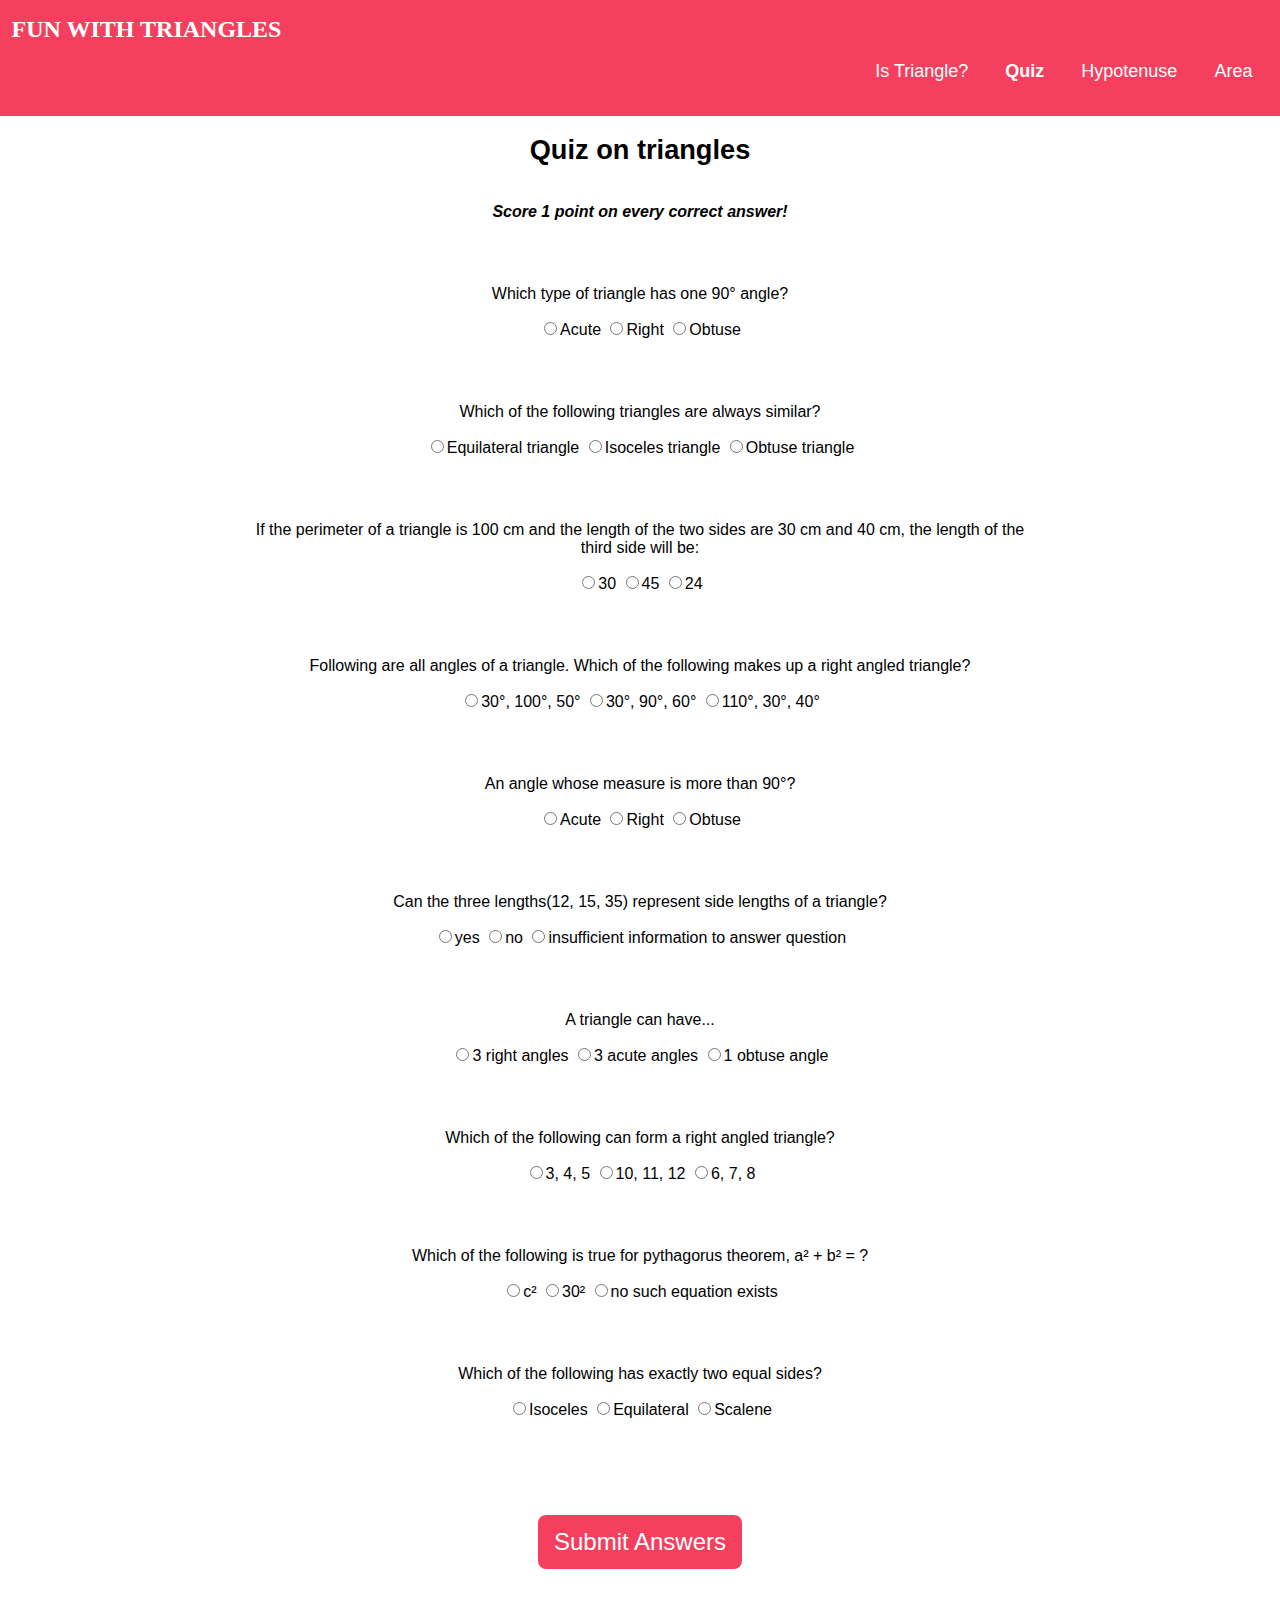
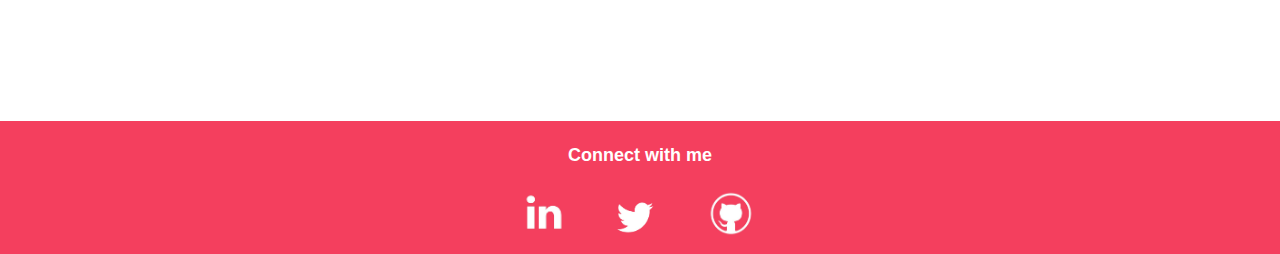
==== index.html @ f9a60254 "initial commit" ====
<!DOCTYPE html>
<html lang="en">
<head>
    <meta charset="UTF-8">
    <meta http-equiv="X-UA-Compatible" content="IE=edge">
    <meta name="viewport" content="width=device-width, initial-scale=1.0">
    <title>Quiz on Triangles</title>
    <link href="styles.css" rel="stylesheet">
</head>
<body>
    <nav class="navigation container">
        <div class="nav-brand">FUN WITH TRIANGLES</div>
        <ul class="list-non-bullet nav-pills">
            <li class="list-item-inline"><a href="angles.html" class="link ">Is Triangle?</a></li>
            <li class="list-item-inline"><a href="index.html" class="link link-active">Quiz</a></li>
            <li class="list-item-inline"><a href="hypotenuse.html" class="link ">Hypotenuse</a></li>
            <li class="list-item-inline"><a href="area.html" class="link ">Area</a></li>
        </ul>
    </nav>

    <main>
        <h1>Quiz on triangles</h1>
        <p class="description">Score 1 point on every correct answer!</p>
        <form id="quiz-form">
        <div class="question-container">
            <p id="questionOne">Which type of triangle has one 90° angle?</p>
            <label><input type="radio"  name="optionOne" value="Acute">Acute</label>
            <label><input type="radio"  name="optionOne" value="Right">Right</label>
            <label><input type="radio"  name="optionOne" value="Obtuse">Obtuse</label>
        </div>
        <div class="question-container">
            <p id="questionTwo">Which of the following triangles are always similar?</p>
            <label><input type="radio"  name="optionTwo" value="Equilateral triangle">Equilateral triangle</label>
            <label><input type="radio"  name="optionTwo" value="Isoceles triangle">Isoceles triangle</label>
            <label><input type="radio" name="optionTwo" value="Obtuse triangle">Obtuse triangle</label>
        </div>
        <div class="question-container">
            <p id="questionThree">If the perimeter of a triangle is 100 cm and the length of the two sides are 30 cm and 40 cm, the length of the third side will be:</p>
            <label><input type="radio" name="optionThree" value="30">30</label>
            <label><input type="radio"  name="optionThree" value="45">45</label>
            <label><input type="radio"  name="optionThree" value="24">24</label>
        </div>
        <div class="question-container">
            <p id="questionFour">Following are all angles of a triangle. Which of the following makes up a right angled triangle?</p>
            <label><input type="radio"  name="optionFour" value="30, 100, 50">30°, 100°, 50°</label>
            <label><input type="radio"  name="optionFour" value="30, 90, 60">30°, 90°, 60°</label>
            <label><input type="radio"  name="optionFour" value="110, 30, 40">110°, 30°, 40°</label>
        </div>
        <div class="question-container">
            <p id="questionFive">An angle whose measure is more than 90°?</p>
            <label><input type="radio"  name="optionFive" value="Acute">Acute</label>
            <label><input type="radio"  name="optionFive" value="Right">Right</label>
            <label><input type="radio"  name="optionFive" value="Obtuse">Obtuse</label>
        </div>

        <div class="question-container">
            <p id="questionSix">
                Can the three lengths(12, 15, 35) represent side lengths of a triangle?</p>
            <label><input type="radio"  name="optionSix" value="yes">yes</label>
            <label><input type="radio"  name="optionSix" value='no'>no</label>
            <label><input type="radio"  name="optionSix" value="insufficient">insufficient information to answer question</label>
        </div>
        <div class="question-container">
            <p id="questionSeven">
                A triangle can have...</p>
            <label><input type="radio"  name="optionSeven" value="3 right angle">3 right angles</label>
            <label><input type="radio"  name="optionSeven" value='3 acute angles'>3 acute angles</label>
            <label><input type="radio"  name="optionSeven" value="1 obtuse angle">1 obtuse angle</label>
        </div>
        <div class="question-container">
            <p id="questionEight">
                Which of the following can form a right angled triangle?</p>
            <label><input type="radio"  name="optionEight" value="3, 4, 5">3, 4, 5</label>
            <label><input type="radio"  name="optionEight" value='10, 11, 12'>10, 11, 12</label>
            <label><input type="radio"  name="optionEight" value="6, 7, 8">6, 7, 8</label>
        </div>
        <div class="question-container">
            <p id="questionNine">
                Which of the following is true for pythagorus theorem, a² + b² = ?</p>
            <label><input type="radio"  name="optionNine" value="c²">c²</label>
            <label><input type="radio"  name="optionNine" value='no'>30²</label>
            <label><input type="radio"  name="optionNine" value="no such equation exists">no such equation exists</label>
        </div>
        <div class="question-container">
            <p id="questionTen">
                Which of the following has exactly two equal sides?</p>
            <label><input type="radio"  name="optionTen" value="Isoceles">Isoceles</label>
            <label><input type="radio"  name="optionTen" value="Equilateral">Equilateral</label>
            <label><input type="radio"  name="optionTen" value="Scalene">Scalene</label>
        </div>
        </form>
        <button id="btn-answer" class="link-primary">Submit Answers</button>
        <h2 id="score-div" class='mesage-headers'>
        </h2>
    </main>
    <footer class="footer container">
        <div class="footer-header">Connect with me</div>
        <ul class="list-non-bullet">
            <li class="list-item-inline"><a href="https://www.linkedin.com/in/radhika-mendiratta-4091a9bb/" class="link"><img class="linkedinlogo" src="linkedin.jpg" alt="linkedin"></a></li>
            <li class="list-item-inline"><a href="https://twitter.com/radhikamendira2?t=ruk6tvQf6QIztbFcZKx-2g&s=08" class="link"><img class="twitterlogo" src="twitter.jpg" alt="twitter"></a></li>
            <li class="list-item-inline"><a href="https://github.com/radhika2104" class="link"><img class="githublogo" src="github.jpg" alt="github"></a></li>
            
        </ul>
    </footer>
    
    <script src="app.js" type="text/javascript"></script>
</body>
</html>
---- styles.css ----
:root{
    --primary-color: #f43f5e;
    --secondary-color:#fb7185;
    --off-white:#fff1f2;
    --primary-text: #0c4a6e;
    --secondary-text: #0f172a;
    
}

body{
    font-family: Verdana, sans-serif;
    margin: 0px .4px 0px 0.4px;
    
}
main{
    margin: auto;
    text-align: center;

}
.description{
    margin: 2.3rem;
    font-style: italic;
    font-weight: 600;
}

.question-container{
    max-width: 800px;
    margin: 4rem auto;
}

.info{
    max-width: 250px;
    border: 1px solid var(--primary-color);
    margin: auto;
    border-radius: 1rem;

}

 .container{
    padding: 0rem 0.5rem;
 }


 .link{
    text-decoration: none;
    padding: 0.5rem 1rem;
   
 }

 .link-active{
    font-weight: bold;
 }

 .link-primary {
    background-color: var(--primary-color);
    color: white;
    border-radius: 0.5rem;  
    padding: 0.8rem 1rem;
    border: none;
    font-size: x-large;
    margin: 2rem 1rem;
 }

 .link-secondary {
    border: 1.5px solid var(--primary-color);
    border-radius: 0.5rem;
    display: block;
    font-size: large;
    padding: 0.5rem;
    margin:0.5rem auto 1rem auto;
    
 }
.label-link-secondary{
    display: block;
    font-size: 1.3rem;
    margin-top: 2rem;
 }

 h1{
    font-size: 1.7rem;
 }
 

 .list-item-inline {
    display: inline;
    padding: 0rem 0rem 0rem 0rem;
 }

 .list-non-bullet {
    list-style: none;
 }

 .navigation .nav-brand {
    font-weight: bold;
    font-size: x-large;
    font-family: Comic Sans MS, Comic Sans, cursive;

 }

 .navigation {
    background-color: var(--primary-color);
    color:white;
    padding: 1rem 0.7rem;    
    font-weight: 500;
    font-size: large;

 }

 .navigation .link {
    color: white;
    
 }

 .navigation .nav-pills {
    text-align: right;
 }



.footer .link {
    color: white;
    text-decoration: none;
    display: inline;
    
}

.footer ul{
    display: inline;
    padding-inline-start: 0px;
}

.ul-section{
    padding-inline-start: 0px;
}

.footer {
    margin-top: 1.5rem;
    color: white;
    background-color: var(--primary-color);
    padding: 0.5rem;
    text-align: center;
}

.footer-header {
    padding-top: 1rem;
    padding-bottom: 1rem;
    font-weight: bold;
    font-size: large;
}


.footer .linkedinlogo{
    width: 60px;
}

.footer .twitterlogo{
    width: 50px;
}

.footer .githublogo{
    width: 70px;
    position: relative; bottom: 5px;
}

.mesage-headers{
    margin-top: 0rem;
    height: 6rem;
    color: var(--primary-color);
    text-align: center;
}
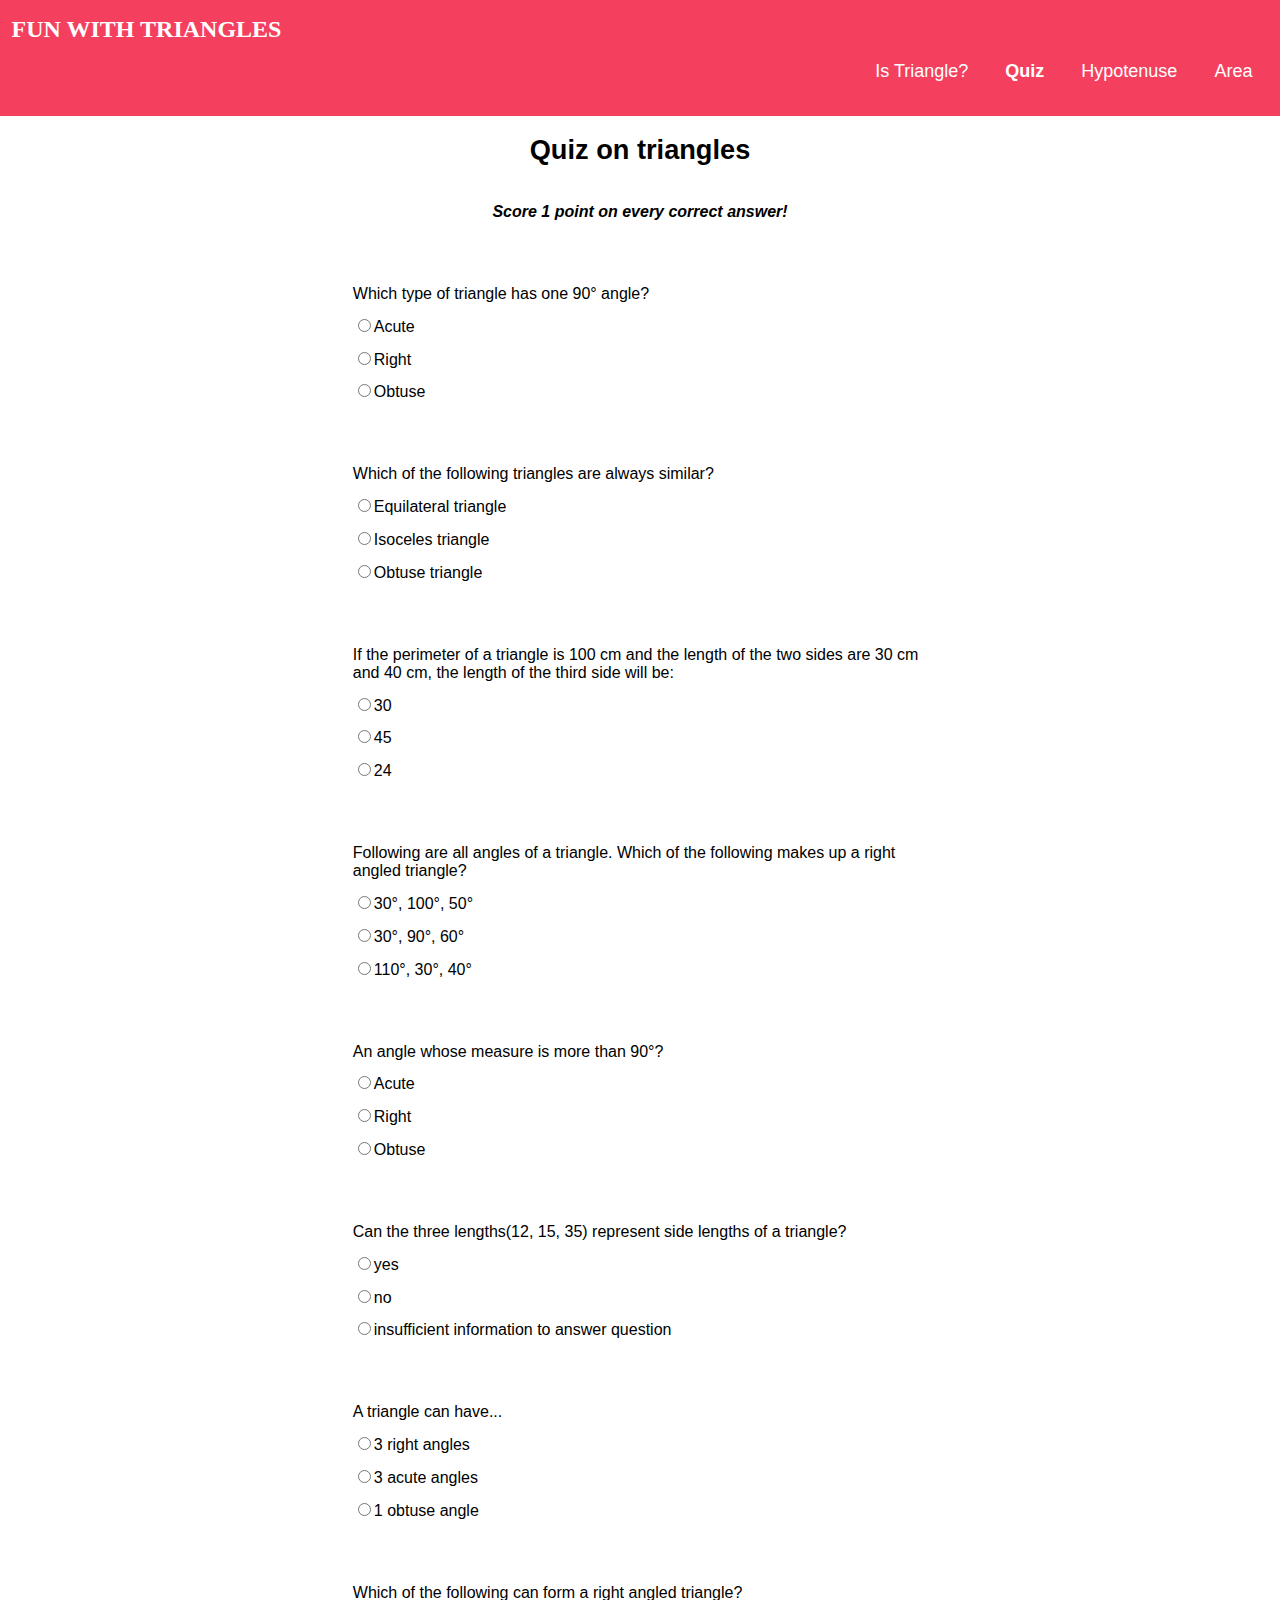
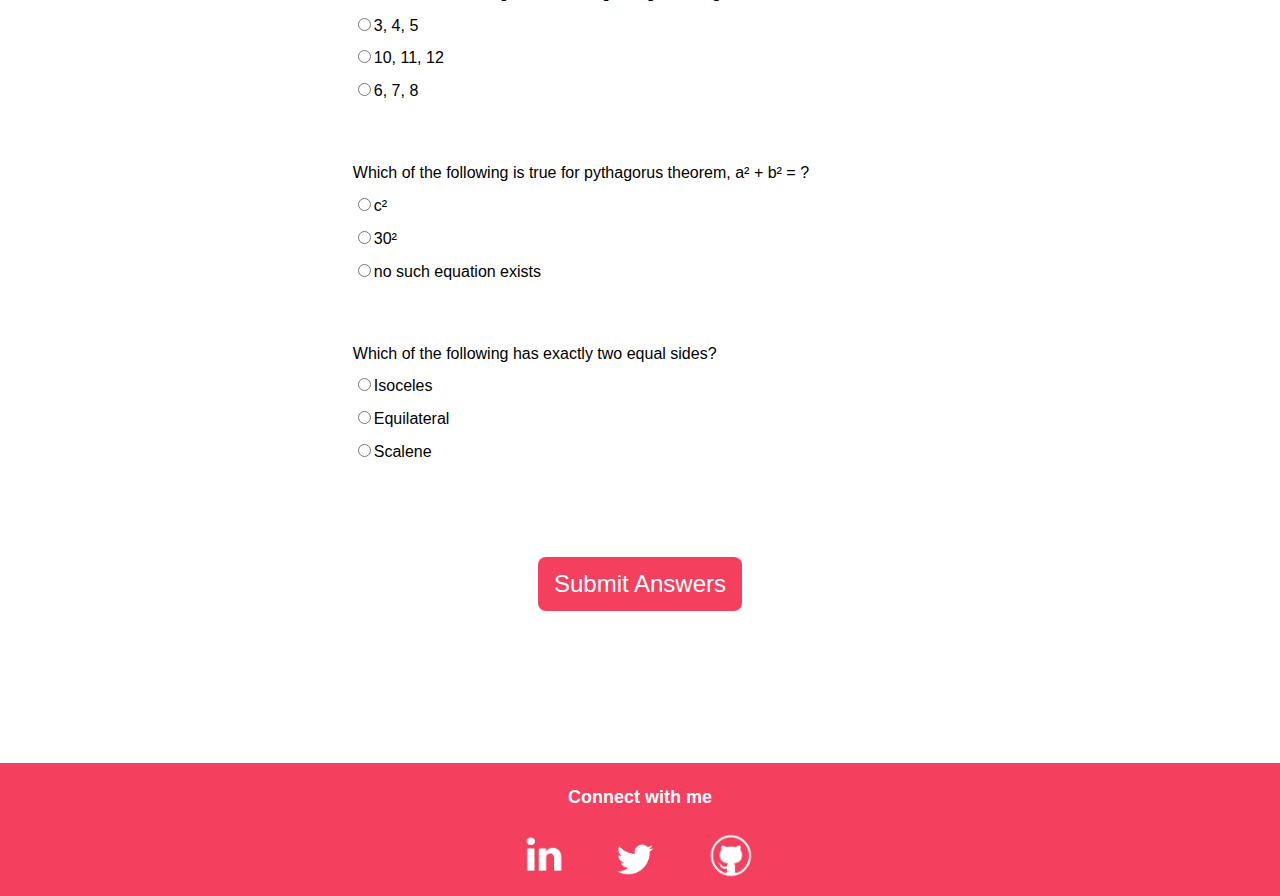
==== commit e29a5b22: "style : fixed margin indentation on quiz" ====
--- a/index.html
+++ b/index.html
@@ -23,70 +23,70 @@
         <p class="description">Score 1 point on every correct answer!</p>
         <form id="quiz-form">
         <div class="question-container">
-            <p id="questionOne">Which type of triangle has one 90° angle?</p>
-            <label><input type="radio"  name="optionOne" value="Acute">Acute</label>
-            <label><input type="radio"  name="optionOne" value="Right">Right</label>
-            <label><input type="radio"  name="optionOne" value="Obtuse">Obtuse</label>
+            <p  id="questionOne"  class="optiondiv">Which type of triangle has one 90° angle?</p>
+            <div class="optiondiv"><label class="radio-label"><input type="radio"  name="optionOne" value="Acute" class="radio-input">Acute</label></div>
+            <div class="optiondiv"><label class="radio-label"><input type="radio"  name="optionOne" value="Right" class="radio-input">Right</label></div>
+            <div class="optiondiv"><label class="radio-label"><input type="radio"  name="optionOne" value="Obtuse" class="radio-input">Obtuse</label></div>
         </div>
         <div class="question-container">
-            <p id="questionTwo">Which of the following triangles are always similar?</p>
-            <label><input type="radio"  name="optionTwo" value="Equilateral triangle">Equilateral triangle</label>
-            <label><input type="radio"  name="optionTwo" value="Isoceles triangle">Isoceles triangle</label>
-            <label><input type="radio" name="optionTwo" value="Obtuse triangle">Obtuse triangle</label>
+            <p id="questionTwo" class="optiondiv">Which of the following triangles are always similar?</p>
+            <div class="optiondiv"><label><input type="radio"  name="optionTwo" value="Equilateral triangle" class="radio-input">Equilateral triangle</label></div>
+            <div class="optiondiv"><label><input type="radio"  name="optionTwo" value="Isoceles triangle" class="radio-input">Isoceles triangle</label></div>
+            <div class="optiondiv"><label><input type="radio" name="optionTwo" value="Obtuse triangle" class="radio-input">Obtuse triangle</label></div>
         </div>
         <div class="question-container">
-            <p id="questionThree">If the perimeter of a triangle is 100 cm and the length of the two sides are 30 cm and 40 cm, the length of the third side will be:</p>
-            <label><input type="radio" name="optionThree" value="30">30</label>
-            <label><input type="radio"  name="optionThree" value="45">45</label>
-            <label><input type="radio"  name="optionThree" value="24">24</label>
+            <p id="questionThree" class="optiondiv">If the perimeter of a triangle is 100 cm and the length of the two sides are 30 cm and 40 cm, the length of the third side will be:</p>
+            <div class="optiondiv"><label><input type="radio" name="optionThree" value="30" class="radio-input">30</label></div>
+            <div class="optiondiv"><label><input type="radio"  name="optionThree" value="45" class="radio-input">45</label></div>
+            <div class="optiondiv"><label><input type="radio"  name="optionThree" value="24" class="radio-input">24</label></div>
         </div>
         <div class="question-container">
-            <p id="questionFour">Following are all angles of a triangle. Which of the following makes up a right angled triangle?</p>
-            <label><input type="radio"  name="optionFour" value="30, 100, 50">30°, 100°, 50°</label>
-            <label><input type="radio"  name="optionFour" value="30, 90, 60">30°, 90°, 60°</label>
-            <label><input type="radio"  name="optionFour" value="110, 30, 40">110°, 30°, 40°</label>
+            <p id="questionFour" class="optiondiv">Following are all angles of a triangle. Which of the following makes up a right angled triangle?</p>
+            <div class="optiondiv"><label><input type="radio"  name="optionFour" value="30, 100, 50" class="radio-input">30°, 100°, 50°</label></div>
+            <div class="optiondiv"><label><input type="radio"  name="optionFour" value="30, 90, 60" class="radio-input">30°, 90°, 60°</label></div>
+            <div class="optiondiv"><label><input type="radio"  name="optionFour" value="110, 30, 40" class="radio-input">110°, 30°, 40°</label></div>
         </div>
         <div class="question-container">
-            <p id="questionFive">An angle whose measure is more than 90°?</p>
-            <label><input type="radio"  name="optionFive" value="Acute">Acute</label>
-            <label><input type="radio"  name="optionFive" value="Right">Right</label>
-            <label><input type="radio"  name="optionFive" value="Obtuse">Obtuse</label>
+            <p id="questionFive" class="optiondiv">An angle whose measure is more than 90°?</p>
+            <div class="optiondiv"><label><input type="radio"  name="optionFive" value="Acute" class="radio-input">Acute</label></div>
+            <div class="optiondiv"><label><input type="radio"  name="optionFive" value="Right" class="radio-input">Right</label></div>
+            <div class="optiondiv"><label><input type="radio"  name="optionFive" value="Obtuse" class="radio-input">Obtuse</label></div>
         </div>
 
         <div class="question-container">
-            <p id="questionSix">
+            <p id="questionSix" class="optiondiv">
                 Can the three lengths(12, 15, 35) represent side lengths of a triangle?</p>
-            <label><input type="radio"  name="optionSix" value="yes">yes</label>
-            <label><input type="radio"  name="optionSix" value='no'>no</label>
-            <label><input type="radio"  name="optionSix" value="insufficient">insufficient information to answer question</label>
+            <div class="optiondiv"><label><input type="radio"  name="optionSix" value="yes" class="radio-input">yes</label></div>
+            <div class="optiondiv"><label><input type="radio"  name="optionSix" value='no' class="radio-input">no</label></div>
+            <div class="optiondiv"><label><input type="radio"  name="optionSix" value="insufficient" class="radio-input">insufficient information to answer question</label></div>
         </div>
         <div class="question-container">
-            <p id="questionSeven">
+            <p id="questionSeven" class="optiondiv">
                 A triangle can have...</p>
-            <label><input type="radio"  name="optionSeven" value="3 right angle">3 right angles</label>
-            <label><input type="radio"  name="optionSeven" value='3 acute angles'>3 acute angles</label>
-            <label><input type="radio"  name="optionSeven" value="1 obtuse angle">1 obtuse angle</label>
+            <div class="optiondiv"><label><input type="radio"  name="optionSeven" value="3 right angle" class="radio-input">3 right angles</label></div>
+            <div class="optiondiv"><label><input type="radio"  name="optionSeven" value='3 acute angles' class="radio-input">3 acute angles</label></div>
+            <div class="optiondiv"><label><input type="radio"  name="optionSeven" value="1 obtuse angle" class="radio-input">1 obtuse angle</label></div>
         </div>
         <div class="question-container">
-            <p id="questionEight">
+            <p id="questionEight" class="optiondiv">
                 Which of the following can form a right angled triangle?</p>
-            <label><input type="radio"  name="optionEight" value="3, 4, 5">3, 4, 5</label>
-            <label><input type="radio"  name="optionEight" value='10, 11, 12'>10, 11, 12</label>
-            <label><input type="radio"  name="optionEight" value="6, 7, 8">6, 7, 8</label>
+            <div class="optiondiv"><label><input type="radio"  name="optionEight" value="3, 4, 5" class="radio-input">3, 4, 5</label></div>
+            <div class="optiondiv"><label><input type="radio"  name="optionEight" value='10, 11, 12' class="radio-input">10, 11, 12</label></div>
+            <div class="optiondiv"><label><input type="radio"  name="optionEight" value="6, 7, 8" class="radio-input">6, 7, 8</label></div>
         </div>
         <div class="question-container">
-            <p id="questionNine">
+            <p id="questionNine" class="optiondiv">
                 Which of the following is true for pythagorus theorem, a² + b² = ?</p>
-            <label><input type="radio"  name="optionNine" value="c²">c²</label>
-            <label><input type="radio"  name="optionNine" value='no'>30²</label>
-            <label><input type="radio"  name="optionNine" value="no such equation exists">no such equation exists</label>
+            <div class="optiondiv"><label><input type="radio"  name="optionNine" value="c²" class="radio-input">c²</label></div>
+            <div class="optiondiv"><label><input type="radio"  name="optionNine" value='no' class="radio-input">30²</label></div>
+            <div class="optiondiv"><label><input type="radio"  name="optionNine" value="no such equation exists" class="radio-input">no such equation exists</label></div>
         </div>
         <div class="question-container">
-            <p id="questionTen">
+            <p id="questionTen" class="optiondiv">
                 Which of the following has exactly two equal sides?</p>
-            <label><input type="radio"  name="optionTen" value="Isoceles">Isoceles</label>
-            <label><input type="radio"  name="optionTen" value="Equilateral">Equilateral</label>
-            <label><input type="radio"  name="optionTen" value="Scalene">Scalene</label>
+            <div class="optiondiv"><label><input type="radio"  name="optionTen" value="Isoceles" class="radio-input">Isoceles</label></div>
+            <div class="optiondiv"><label><input type="radio"  name="optionTen" value="Equilateral" class="radio-input">Equilateral</label></div>
+            <div class="optiondiv"><label><input type="radio"  name="optionTen" value="Scalene" class="radio-input">Scalene</label></div>
         </div>
         </form>
         <button id="btn-answer" class="link-primary">Submit Answers</button>
--- a/styles.css
+++ b/styles.css
@@ -24,7 +24,7 @@
 }
 
 .question-container{
-    max-width: 800px;
+    max-width: 600px;
     margin: 4rem auto;
 }
 
@@ -115,6 +115,11 @@
     text-align: right;
  }
 
+ .optiondiv{
+    margin: 0.8rem;
+    text-align: left;
+ }
+
 
 
 .footer .link {
